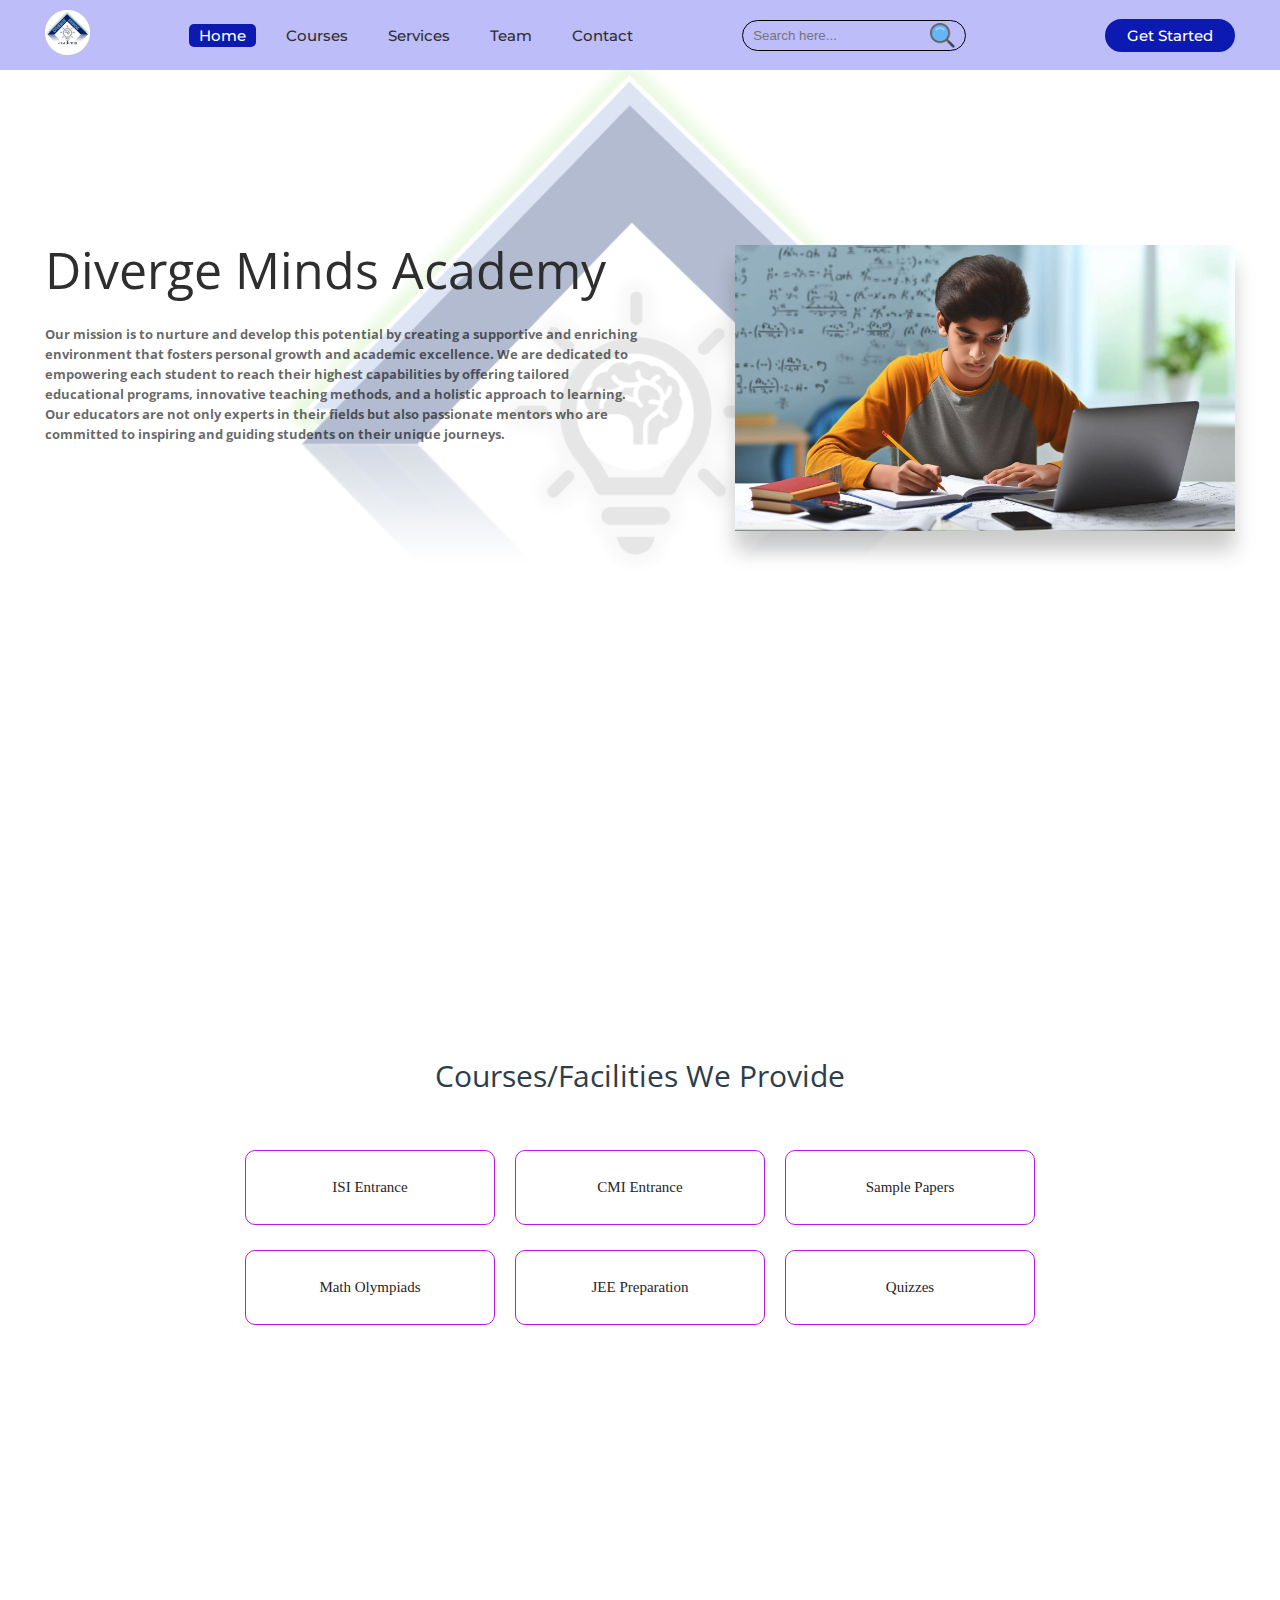
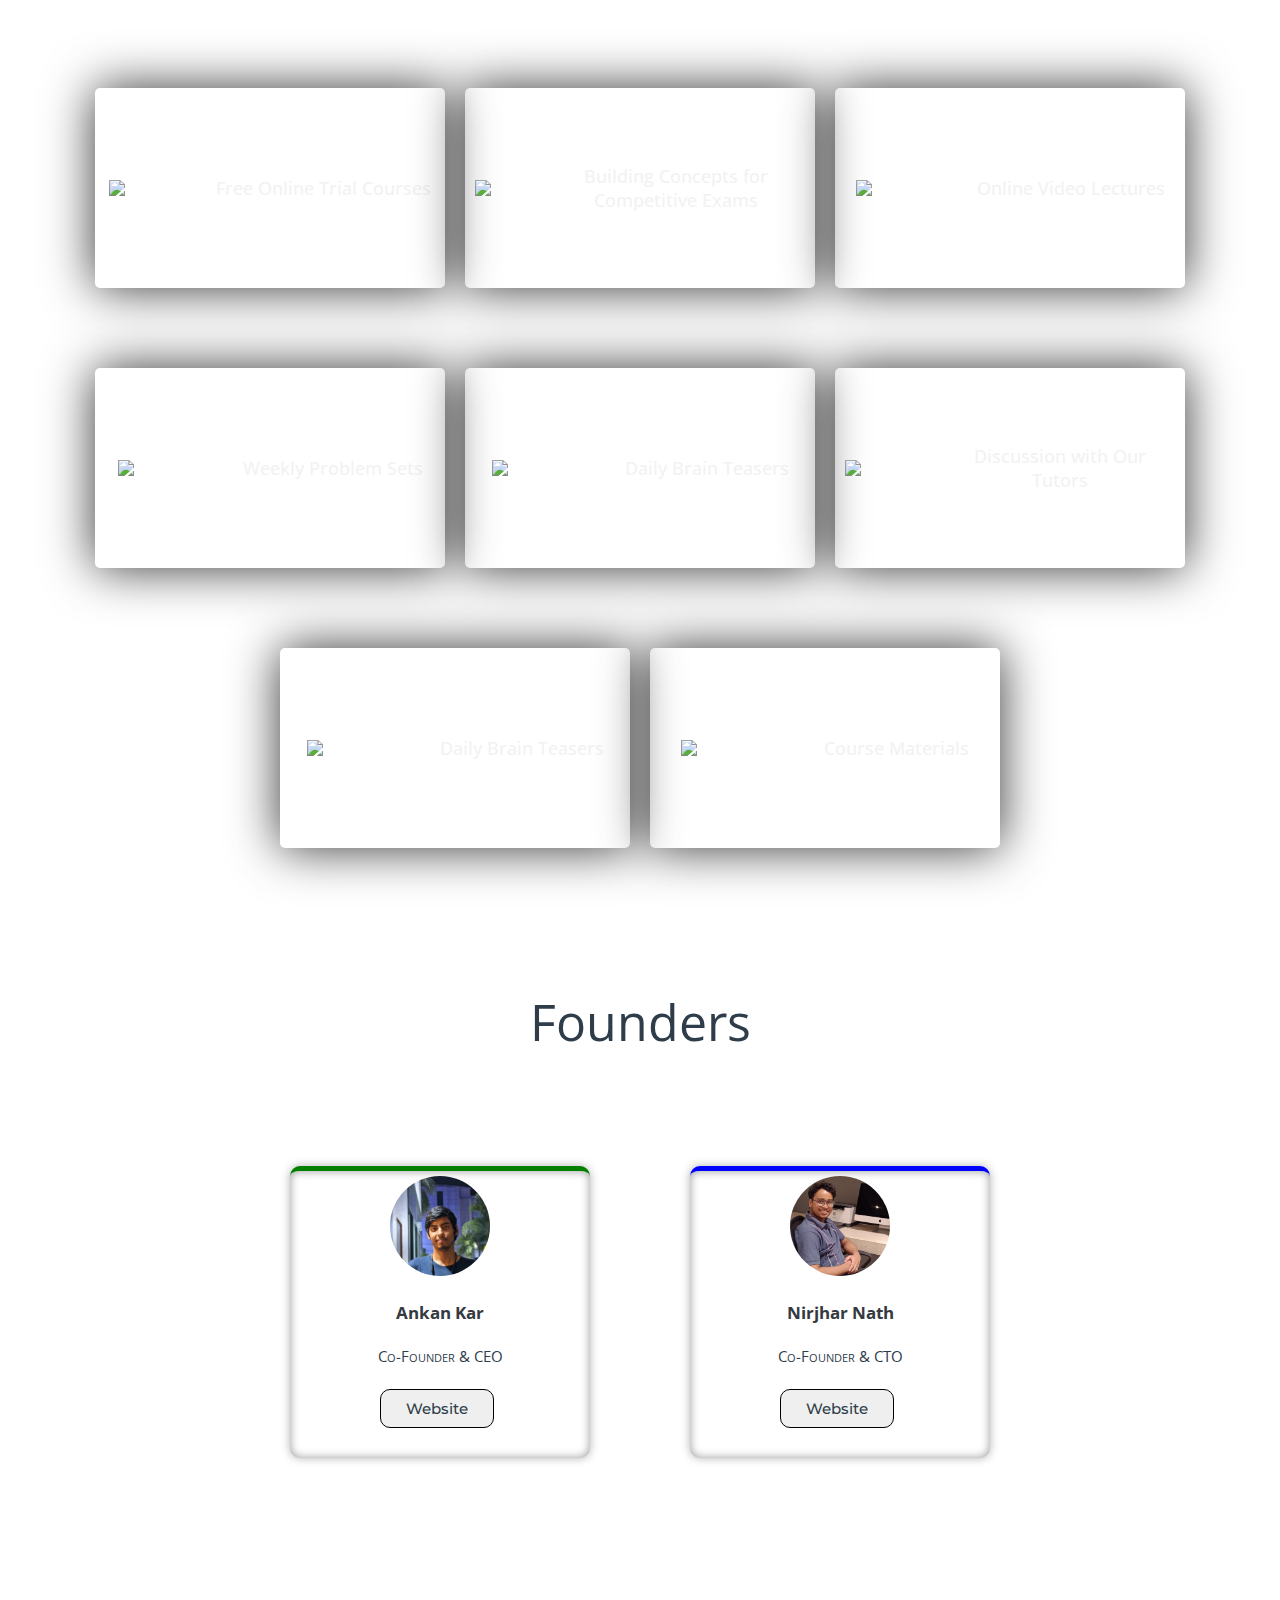
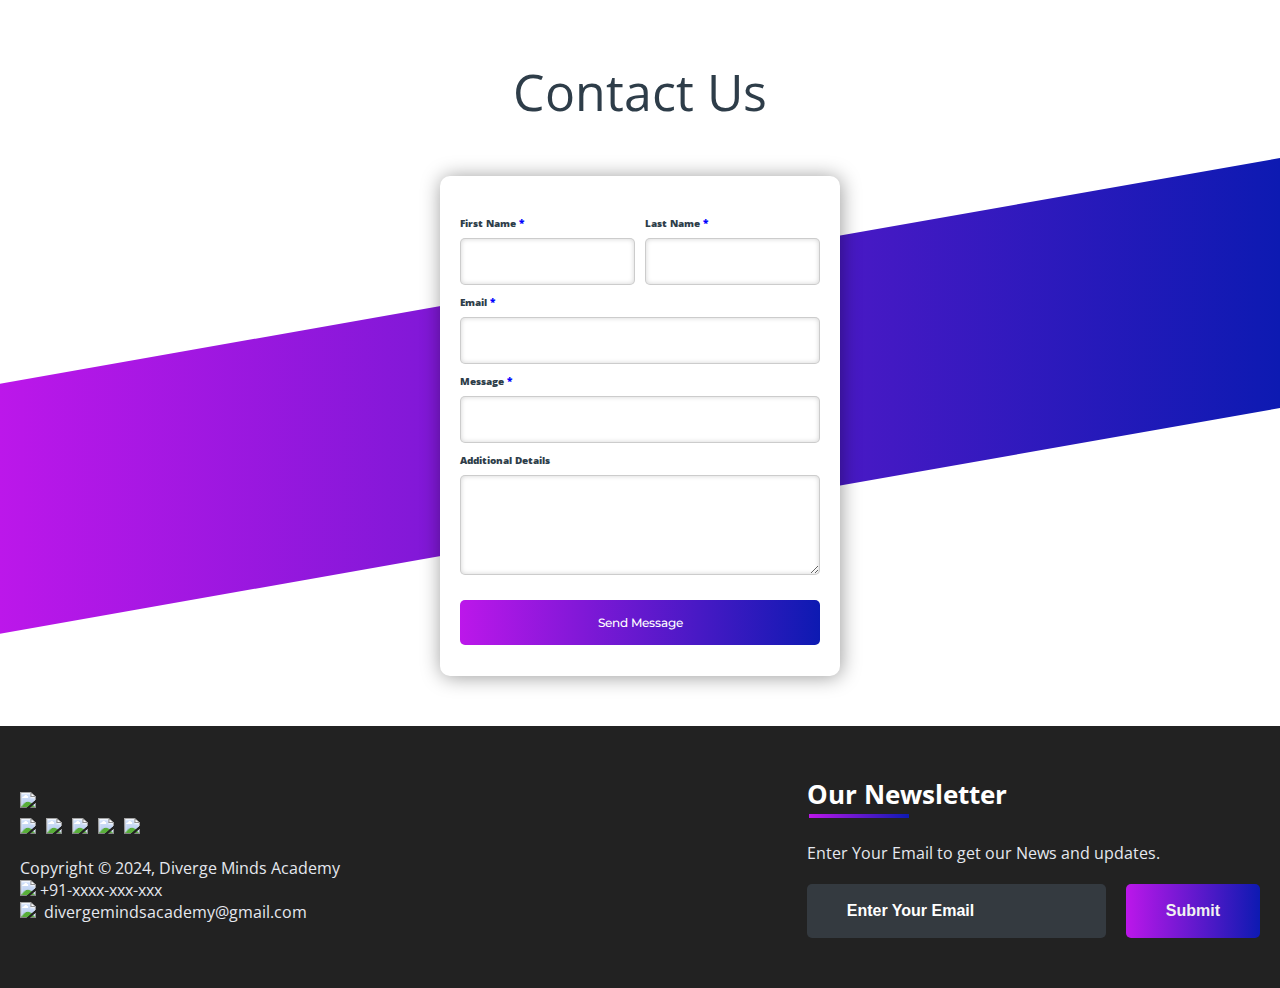
==== index.html @ 33f3519f "chenged the header a bit~" ====
<!DOCTYPE html>
<html>
<head>
	<link rel="shortcut icon" type="png" href="images/icon/main_justlogo.png">
	<meta charset="utf-8">
	<meta http-equiv="X-UA-Compatible" content="IE=edge">
	<title>DivergeMinds</title>
	<meta name="desciption" content="">
	<meta name="viewport" content="width=device-width, initial-scale=1">
	<link rel="stylesheet" type="text/css" href="style.css">
	<style>
        .logo-container {
            position: absolute;
            top: 20px; /* Default padding for larger screens */
            left: 50%;
            transform: translateX(-50%);
            width: 100%;
            z-index: -1;
            text-align: center;
            padding: 0 10px; /* Default padding on the sides */
        }

        .logo-container img {
            width: 60%;
            height: auto;
            opacity: 0.3;
            max-width: 100%; /* Optional: restricts the maximum width of the image */
            display: block;
            margin: 0 auto;
        }

        @media (max-width: 767px) {
            .logo-container {
				position: absolute;
				top: 15%;
				left: 50%;
				transform: translateX(-50%);
				width: 100%;
				z-index: -1;
				text-align: center;
				padding: 0 10px; /* Default padding on the sides */
			}

			.logo-container img {
				width: 100%;
				height: auto;
				opacity: 0.3;
				max-width: 100%; /* Optional: restricts the maximum width of the image */
				display: block;
				margin: 0 auto;
			}
        }

        /* Additional media queries for other screen sizes can be added here */
    </style>
	<script type="text/javascript" src="script.js"></script>
	<script src="https://code.jquery.com/jquery-3.2.1.js"></script>
	<script>
		$(window).on('scroll', function(){
  			if($(window).scrollTop()){
  			  $('nav').addClass('black');
 			 }else {
 		   $('nav').removeClass('black');
 		 }
		})
	</script>
</head>
<body>
<!-- Navigation Bar -->
	<header id="header">
		<nav>
			<div class="logo"><img src="images/icon/main_justlogo.png" style="width: 45px; height: auto;" alt="logo"></div>
			<ul>
				<li><a class="active" href="">Home</a></li>
				<li><a href="#courses_section">Courses</a></li>
				<li><a href="#services_section">Services</a></li>
				<li><a href="#team_section">Team</a></li>
				<li><a href="#contactus_section">Contact</a></li>
			</ul>
			<div class="srch"><input type="text" class="search" placeholder="Search here..."><img src="images/development/search-icon.png" alt="search" onclick=slide()></div>
			<a class="get-started" href="login.html">Get Started</a>
			<img src="images/icon/menu.png" class="menu" onclick="sideMenu(0)" alt="menu">
		</nav>
		<div class="logo-container">
			<img src="images/icon/logo_only.png" alt="Logo">
		</div>
		<div class="head-container">
			<div class="quote">
				<p>Diverge Minds Academy</p>
				<h5>Our mission is to nurture and develop this potential by creating a supportive and enriching environment that fosters personal growth and academic excellence. We are dedicated to empowering each student to reach their highest capabilities by offering tailored educational programs, innovative teaching methods, and a holistic approach to learning.
					<br>
					Our educators are not only experts in their fields but also passionate mentors who are committed to inspiring and guiding students on their unique journeys.
				</h5>
			</div>
			<div class="svg-image">
				<img src="images/development/boy1.png" alt="svg">
			</div>
		</div>
		<div class="side-menu" id="side-menu">
			<div class="close" onclick="sideMenu(1)"><img src="images/icon/close.png" alt=""></div>
			<div class="user">
				<img src="images/creator/nirjhar.jpeg" alt="Username">
				<p>nirjhark9419</p>
			</div>
			<ul>
				<li><a class="active" href="">Home</a></li>
				<li><a href="#courses_section">Courses</a></li>
				<li><a href="#team_section">Team</a></li>
				<li><a href="#services_section">Services</a></li>
				<li><a href="#contactus_section">Contact</a></li>
			</ul>
		</div>
	</header>


<!-- Courses -->
	<div class="title">
		<span>Courses/Facilities We Provide</span>
	</div>
	<br><br>
	<div class="course">
		<center><div class="course_box" id="courses_section">
		<div class="det"><a href="subjects/jee.html"> ISI Entrance</a></div>
		<div class="det"><a href="subjects/gate.html"> CMI Entrance</a></div>
		<div class="det"><a href="subjects/jee.html#sample_papers"> Sample Papers</a></div>
		</div></center>
		<div class="course_box">
		<div class="det"><a href="subjects/computer_courses.html#data"> Math Olympiads</a></div>
		<div class="det"><a href="subjects/computer_courses.html#algo"> JEE Preparation</a></div>
		<div class="det det-last"><a href="subjects/computer_courses.html#projects"> Quizzes</a></div>
		</div>
	</div>



<!-- SERVICES -->
	<div class="service-swipe">
		<div class="diffSection" id="services_section">
		<center><p style="font-size: 50px; padding: 100px; padding-bottom: 40px; color: #fff;">Services</p></center>
		</div>
		<a href="subjects/computer_courses.html"><div class="s-card"><img src="images/icon/computer-courses.png"><p>Free Online Trial Courses</p></div></a>
		<a href="subjects/jee.html"><div class="s-card"><img src="images/icon/brainbooster.png"><p>Building Concepts for Competitive Exams</p></div></a>
		<a href="#"><div class="s-card"><img src="images/icon/online-tutorials.png"><p>Online Video Lectures</p></div></a>
		<a href="subjects/jee.html#sample_papers"><div class="s-card"><img src="images/icon/papers.jpg"><p>Weekly Problem Sets</p></div></a>
		<a href="#"><div class="s-card"><img src="images/icon/p3.png"><p>Daily Brain Teasers</p></div></a>
		<a href="#contactus_section"><div class="s-card"><img src="images/icon/discussion.png"><p>Discussion with Our Tutors</p></div></a>
		<a href="subjects/quiz.html"><div class="s-card"><img src="images/icon/q1.png"><p>Daily Brain Teasers</p></div></a>
		<a href="#contactus_section"><div class="s-card"><img src="images/icon/help.png"><p>Course Materials</p></div></a>
	</div>

<!-- Founders -->
<div class="diffSection" id="team_section">
	<center><p style="font-size: 50px; padding-top: 100px; padding-bottom: 60px;">Founders</p></center>
	<div class="totalcard">
		<div class="card">
			<center><img src="images/people/ankan.jpg"></center>
			<center><div class="card-title">Ankan Kar</div>
			<div id="detail">
				<p>Co-Founder & CEO</p>
				<div class="duty"></div>
				<a href="https://ankankar-zargon.github.io/" target="_blank"><button class="btn-ankan">Website</button></a>
			</div>
			</center>
		</div>
		<div class="card">
			<center><img src="images/people/nirjhar.jpg"></center>
			<center><div class="card-title">Nirjhar Nath</div>
			<div id="detail">
				<p>Co-Founder & CTO</p>
				<div class="duty"></div>
				<a href="https://combinoob.github.io/" target="_blank"><button class="btn-nirjhar">Website</button></a>
			</div>
			</center>
		</div>
	</div>
</div>


<!-- CONTACT US -->
	<div class="diffSection" id="contactus_section">
		<center><p style="font-size: 50px; padding: 100px">Contact Us</p></center>
		<div class="csec"></div>
		<div class="back-contact">
			<div class="cc">
			<form action="mailto:divergemindsacademy@gmail.com" method="post" enctype="text/plain">
				<label>First Name <span class="imp">*</span></label><label style="margin-left: 185px">Last Name <span class="imp">*</span></label><br>
				<center>
				<input type="text" name="" style="margin-right: 10px; width: 175px" required="required"><input type="text" name="lname" style="width: 175px" required="required"><br>
				</center>
				<label>Email <span class="imp">*</span></label><br>
				<input type="email" name="mail" style="width: 100%" required="required"><br>
				<label>Message <span class="imp">*</span></label><br>
				<input type="text" name="message" style="width: 100%" required="required"><br>
				<label>Additional Details</label><br>
				<textarea name="addtional"></textarea><br>
				<button type="submit" id="csubmit">Send Message</button>
			</form>
			</div>
		</div>
	</div>

<!-- FOOTER -->
	<footer>
		<div class="footer-container">
			<div class="left-col">
				<img src="images/icon/logo - Copy.png" style="width: 200px;">
				<div class="logo"></div>
				<div class="social-media">
					<a href="#"><img src="images/icon\fb.png"></a>
					<a href="#"><img src="images/icon\insta.png"></a>
					<a href="#"><img src="images/icon\tt.png"></a>
					<a href="#"><img src="images/icon\ytube.png"></a>
					<a href="#"><img src="images/icon\linkedin.png"></a>
				</div><br><br>
				<p class="rights-text">Copyright © 2024, Diverge Minds Academy</p>
				<!-- <br><p><img src="images/icon/location.png"> Chennai Mathematical Institute<br>SIPCOT IT Park, Siruseri - 603103</p><br> -->
				<p><img src="images/icon/phone.png"> +91-xxxx-xxx-xxx<br><img src="images/icon/mail.png">&nbsp; divergemindsacademy@gmail.com</p>
			</div>
			<div class="right-col">
				<h1 style="color: #fff">Our Newsletter</h1>
				<div class="border"></div><br>
				<p>Enter Your Email to get our News and updates.</p>
				<form class="newsletter-form">
					<input class="txtb" type="email" placeholder="Enter Your Email">
					<input class="btn" type="submit" value="Submit">
				</form>
			</div>
		</div>
	</footer>

</body>
</html>
---- style.css ----
@import url('https://fonts.googleapis.com/css?family=Montserrat:500&display=swap');
@import url('https://fonts.googleapis.com/css?family=Dancing+Script&display=swap');
@import url('https://fonts.googleapis.com/css?family=Open+Sans&display=swap');

* {
	box-sizing: border-box;
	margin: 0;
	padding: 0;
}

html {
	scroll-behavior: smooth;
}
body {
	background: #FFF;
	font-family: 'Open Sans', sans-serif;
}

header {
	height: 90vh;
	/* background: #000; */
}

.black {
	box-shadow: 0 2px 10px rgba(0, 0, 0, 0.5);
}
nav {
	padding-top: 10px;
	padding-bottom: 10px;
	top: 0;
	position: fixed;
	display: flex;
	width: 100%;
	z-index: 1000;
	background: #bdbdfa;
	justify-content: space-around;
	transition: 1.5s;
	align-items: center;
}

nav ul {
	display: flex;
	align-items: center;
}

nav ul li {
	list-style: none;
	margin: 5px 10px;
}

nav ul li a {
	padding: 2px 10px;
	color: #2e2e2e;
	cursor: pointer;
	transition: .5s;
	text-decoration: none;
}
nav ul li a:hover {
	color: #fff;
	border-radius: 5px;
	background: #0d1ab2;
}
.active {
	color: #fff;
	border-radius: 5px;
	background: #0d1ab2;
}
.srch {
	padding: 2px 10px;
	display: flex;
	/* align-items: center; */
	justify-content: center;
	/* background: #0066ff; */
	border: 1px solid;
	border-radius: 20px;
}
.srch img {
	width: 25px;
	cursor: pointer;
}
.srch .search {
	/* padding: 2px 10px; */
	outline: none;
	border: none;
	background: transparent;
}

.get-started {
	margin-left: 50px;
	padding: 5px 20px;
	border: 2px solid #0d1ab2;
	border-radius: 20px;
	text-decoration: none;
	
	transition: .5s;
	background-color: #0d1ab2;
	color: #fff;
}
.get-started:hover {
	color: #2e2e2e;
	background: #fff;
}
.logo img{
	width: 120px;
	cursor: pointer;
	transition: all 1s;
}

a, button {
	float: left;
	font-family: "Montserrat", sans-serif;
	font-weight: 500;
	font-size: 15px;
	color: #2E3D49;
	display: block;
	text-decoration: none;
	text-align: center;
}
.head-container {
	margin-top: 245px;
	display: flex;
	flex-wrap: wrap;
	align-items: center;
	justify-content: space-around;
}
.quote {
	width: 600px;
	transform: translateY(-50px);
}
.quote h5 {
	margin-top: 20px;
	color: #0009;
	line-height: 20px;
}
.quote p {
	font-size: 50px;
	color: #2e2e2e;
}
.svg-image img{
	width: 500px;
	filter: drop-shadow(0 20px 10px rgba(0,0,0,0.2));
}

/* SIDE MENU */
.menu {
	cursor: pointer;
	width: 25px;
	display: none;
}
.side-menu {
	width: 100%;
	height: 100%;
	background: rgba(182, 33, 90, 0.993);
	position: absolute;
	top: 0;
	transition: .8s;
	z-index: 2000;
	transform: translateX(-100%);
}
.side-menu ul {
	margin-top: 35%;
	display: flex;
	flex-direction: column;
	justify-content: center;
	/* background: #FA4B37; */
}
.side-menu ul li {
	list-style: none;
	/* background: #009900; */
	display: flex;
	justify-content: center;
	align-items: center;
	/* border-bottom: 1px solid #fff; */
	/* padding: 10px 0px; */
}
.side-menu ul li:hover a{
	background: #fff;
	color: #DF2771;
}
.side-menu ul li a{
	color: #FFF;
	width: 100%;
	font-size: 1em;
	/* background: #2E3D49; */
	text-decoration: none;
	padding: 15px 0px;
}
.close img{
	float: right;
	width: 35px;
	cursor: pointer;
	margin: 10px;
}
.user {
	display: flex;
	justify-content: center;
	align-items: center;
	margin-top: 10%;
}
.user img {
	width: 60px;
	border-radius: 50%;
	border: 2px solid #fff;
	filter: drop-shadow(0 10px 20px #0004);
	margin-right: 30px;
	cursor: pointer;
}
.user p {
	color: #fff;
	cursor: pointer;
}
.user img, .user p {
	opacity: 1;
}
/*Common things in all sections*/
#team_section, #services_section, #contactus_section {
	font-family: 'Open Sans', sans-serif;
	color: #2E3D49;
	position: relative;
}
.diffSection {
	width: 100%;
	/*position: relative;*/
	justify-content: center;
	align-items: center;
}
.diffSection .content {
	margin: 10px;
	text-align: center;
	padding: 10px 100px;
	font-size: 1.1em;
}

/*PORTFOLIO*/
.extra {
	width: 100%;
}
.extra p {
	padding: 30px;
	padding-bottom: 150px;
	font-size: 50px;
	text-align: center;
	color: #fff;
	background-image: linear-gradient(rgba(0,0,0,0),rgba(0,0,0,0.7)),url("images/extra/b1.jpg");
	background-size: cover;
	background-attachment: fixed;
	font-family: cursive;
	z-index: -9;
}
.smbox {
	display: flex;
	flex-wrap: wrap;
	transform: translateY(-100px);
	justify-content: center;
}
.smbox span {
	margin: 1%;
	background: #fff;
	box-shadow: inset 0px 0px 25px rgba(0,0,0,0.2),
						0 0 40px rgba(0,0,0,0.3);
	border-radius: 10px;
	padding: 30px 50px;
	cursor: pointer;
}
.smbox span:hover {
	transform: scale(1.3);
	transition: .5s ease;
}
.smbox .data {
	font-size: 80px;
	color: #FA6146;	
}
.smbox .det {
	font-size: 20px;
	color: #272529;
	font-family: cursive;
}

/*Title*/
.title {
	 margin-top: 0px; 
	font-family: 'Open Sans', sans-serif;
	font-size: 30px;
	text-align: center;
	color: #2E3D49;
}

/*ABOUT*/
.about-content {
	width: 100%;
	position: relative;
	justify-content: center;
	flex-wrap: wrap;
	display: flex;
	align-items: center;
}
.about-content .side-text {
	width: 550px;
	padding: 50px 40px;
	background: #fff;
	box-shadow: 2px 0 100px rgba(0,0,0,0.3);
	border-radius: 5px;
	text-align: justify;
	line-height: 22px;
	opacity: 0;
	transform: translateX(-100px);
	transition: 1s ease-in-out;
}
.about-content .side-text-appear {
	opacity: 1;
	transform: translateX(0px);
}
.about-content .side-text h2 {
	padding: 10px;
}
.about-content .side-text p {
	padding: 10px;
}
.about-content .side-image img {
	width: 90%;
	border-radius: 5px;
}
.sideImage {
	transform: translateX(100px);
	opacity: 0;
	transition: .8s ease-in-out;
}
.sideImage-appear {
	opacity: 1;
	transform: translateX(0px);
}

/*POPULAR SUBJECTS*/
.course_box {
	position: relative;
	width: 100%;
	display: inline-flex;
	flex-wrap: wrap;
	justify-content: center;
}
.course_box .det {
	width: 250px;
	height: 80px;
	margin: 10px;
	background: #fff;
	cursor: pointer;
}
.course_box .det a{
	justify-content: space-around;
	width: 250px;
	padding: 28px;
	border-radius: 10px;
	border: 1px solid #bc17ea;
	font-size: 15px;
	color: #272529;
	font-family: cursive;
	text-decoration: none;
}
.course_box .det a:hover {
	background: linear-gradient(to right, #bc17ea, #0d1ab2);
	color: white;
}
.course_box .det a:hover img{
	filter: brightness(100);
}

/*TEAM SECTION*/
.totalcard {
	width: 100%;
	display: flex;
	flex-wrap: wrap;
	align-items: center;
	justify-content: center;
	margin-bottom: 50px;
}
.totalcard .card {
	margin: 50px;
	width: 300px;
	border-radius: 10px;
	background: #fff;
}
.totalcard .card{
	box-shadow: inset 0 0 10px rgba(0,0,0,0.4),
					0 0 10px rgba(0,0,0,0.3);
}
.card:nth-child(1){
	border-top: 5px solid green;
}
.card:nth-child(2){
	border-top: 5px solid blue;
}
.card:nth-child(1):hover {
	box-shadow: inset 0px 0px 10px rgba(0,255,0,0.5),
				1px 1px 30px rgba(0,255,0,0.5);
}
.card:nth-child(2):hover {
	box-shadow: inset 0px 0px 10px rgba(0,0,255,0.5),
				1px 1px 30px rgba(0,0,255,0.5);
}
.totalcard .card img {
	width: 100px;
	height: 100px;
	margin-top: 5px;
	cursor: pointer;
	border-radius: 50px;
	transition-duration: .8s;
}
.totalcard .card img:hover {
	transform: scale(3.5);
	border-radius: 0;
	box-shadow: 0 0 20px rgba(0,0,0,0.5);
}
#detail p{
	font-size: 15px;
	line-height: 25px;
	font-variant: small-caps;
	text-align: center;
	margin: 25px;
	margin-bottom: 0px;
	margin-top: 0px;
}
#detail button {
	outline: none;
	border-radius: 10px;
	border-style: none;
	border: 1px solid black;
	padding: 9px 25px;
	cursor: pointer;
	transition-duration: .4s;
}
#detail a {
	bottom: 80px;
	text-decoration: none;
	margin-bottom: 30px;
	margin-top: 20px;
	margin-left: 90px;
	align-self: center;
}
.btn-ankan:hover {
	background: rgba(0,255,0,0.7);
	color: #fff;
}
.btn-nirjhar:hover {
	background: rgba(0,0,255,0.5);
	color: #fff;
}
.card-title {
	font-size: 17px;
	color: #343A40;
	padding: 20px;
	font-weight: 700;
}

.course-swipe {
	display: flex;
	flex-wrap: wrap;
	justify-content: center;
	align-items: center;
	background-image: linear-gradient(rgba(46, 2, 58, 0.821), rgba(3, 8, 80, 0.519)),url("images/background/background.jpg");
	background-size: cover;
	background-attachment: fixed;
	margin-top: 100px;
}

/*Service Section*/
.service-swipe {
	display: flex;
	flex-wrap: wrap;
	justify-content: center;
	align-items: center;
	background-image: linear-gradient(rgba(46, 2, 58, 0.821), rgba(3, 8, 80, 0.519)),url("images/background/background.jpg");
	background-size: cover;
	background-attachment: fixed;
	margin-top: 100px;
}
.service-swipe .s-card img {
	width: 100px;
}
.service-swipe a {
	padding: 0;
	margin: 40px 10px;
}
.service-swipe .s-card {
	display: flex;
	justify-content: space-around;
	padding: 10px;
	align-items: center;
	text-align: center;
	width: 350px;
	height: 200px;
	box-shadow: inset 0 0 20px rgba(255,255,255,0.05),
					0 0 50px rgba(0,0,0,0.8);
	border-radius: 5px;
	cursor: pointer;
	transition-duration: .5s;
}
.service-swipe .s-card p {
	color: #f2f2f2;
	font-size: 1.2em;
	font-family: 'Open Sans',sans-serif;
}
.service-swipe .s-card:hover {
	box-shadow: 0 0 50px rgba(255,255,255,0.8);
	transform: translateY(-10px);
}

/*Contact Us Section*/
.csec {
	background: linear-gradient(to right, #bc17ea, #0d1ab2);
	background-attachment: fixed; 
	position: absolute;
	width: 100%;
	height: 250px;
	top: 200px;
	content: '';
	transform-origin: top right;
	transform: skewY(-10deg);
	z-index: -1;
}
.back-contact {
	margin-top: 0px;
	transform: translateY(-50px);
	display: flex;
	align-items: center;
	justify-content: space-around;
}
.cc {
	height: 400px;
	width: 400px;
	height: 500px;
	border-radius: 10px;
	justify-content: center;
	box-shadow: 1px 1px 20px rgba(0,0,0,0.4);
	background: #fff;
}
.cc form {
	margin: 5%;
	margin-top: 40px;
	width: 90%;
	height: 90%;
}
.cc form label {
	position: absolute;
	color: #2E3D49;
	font-size: 10px;
	font-weight: 800;
}
.cc form input {
	padding: 15px;
	margin-bottom: 10px;
	border-radius: 5px;
	box-shadow: inset 0 0 5px lightgray;
	border: 1px solid rgba(0,0,0,0.2);
	outline: none;
	color: #2E3D49;
	font-weight: 600;
}
.imp {
	color: blue;
}
form textarea {
	width: 100%;
	height: 100px;
	box-shadow: inset 0 0 5px lightgray;
	border: 1px solid rgba(0,0,0,0.2);
	border-radius: 5px;
	outline: none;
	color: #2E3D49;
	font-weight: 600;
	padding: 15px;
}
#csubmit {
	margin-top: 20px; 
	background: linear-gradient(to right, #bc17ea, #0d1ab2);
	border-radius: 5px;
	border-style: none;
	outline: none;
	width: 100%;
	padding: 15px 25px;
	color: #fff;
	font-size: 12px;
	cursor: pointer;
}

/*SCROLLING TEXT*/
.marqu {
	text-align: center;
	justify-content: center;
	color: #fff;
	font-size: 20px;
	padding: 10px;
}

/*FOOTER*/
footer {
	color: #E5E8EF;
	background: #000D;
	padding: 50px 0; 
}
footer .footer-container {
	max-width: 1300px;
	margin: auto;
	padding: 0 20px;
	display: flex;
	justify-content: space-between;
	align-items: center;
	flex-wrap: wrap-reverse;
}
footer .social-media img{
	width: 22px;
}
footer .logo {
	width: 180px;
	color: #fff;
}
footer .social-media a{
	margin-right: 10px;
	font-size: 22px;
	text-decoration: none;
}
footer .right-col h1{
	font-size: 26px;
}
footer .border{
	width: 100px;
	height: 4px;
	background: linear-gradient(to right,#bc17ea, #0d1ab2);
	margin: 2px;
}
footer .newsletter-form {
	display: flex;
	justify-content: center;
	align-items: center;
	flex-wrap: wrap;
}
footer input::placeholder {
  color: white !important;
}
footer .txtb {
	flex: 1;
	padding: 18px 40px;
	font-size: 16px;
	background: #343A40;
	border: none;
	font-weight: 700;
	outline: none;
	border-radius: 5px;
	min-width: 260px;
	margin-top: 20px;
	color: white;
}
footer .btn {
	margin-top: 20px;
	padding: 18px 40px;
	font-size: 16px;
	color: #f1f1f1;
	background: linear-gradient(to right, #bc17ea, #0d1ab2);
	border: none;
	font-weight: 700;
	outline: none;
	border-radius: 5px;
	margin-left: 20px;
	cursor: pointer;
	transition: opacity .3s linear;	
}
footer .btn:hover {
	opacity: .7;
}

/*properties for making the website responsive*/
@media screen and (max-width: 960px) {
	.footer-container {
		max-width: 600px;
	}
	.right-col {
		width: 100%;
		margin-bottom: 60px;
	}
	.left-col {
		width: 100%;
		text-align: center;
	}
	.social-media {
		display: flex;
		justify-content: center;
	}
	.logo {
		transition: 1s;
		margin-left: 30%;
	}
	nav ul, .srch, .get-started{
		display: none;
	}
	.menu {
		display: block;
	}
	nav {
		padding-bottom: 20px;
		border-bottom: 1px solid #0005;
		/* position: fixed; */
		/* top: 0; */
	}
	.quote p, .quote h5, .play {
		justify-content: center;
		text-align: center;
	}
	.quote p {
		font-size: 30px;
	}
	.service-container .right-side img {
		width: 90%;
	}
	.title {
		margin-top: 0px;
	}
	
}
@media screen and (max-width: 700px) {
	footer .btn{
		margin: 0;
		width: 100%;
		margin-top: 20px;
	}
	.svg-image img {
		width: 90%;
		margin: 20px;
		/* align-self: center; */
	}
}

@media screen and (max-width: 1000px) {	
	.feedbox form input, .feedbox form .fname{
		width: 100%;
	}
}

@media (max-width: 767px) {
	.head-container {
		margin-top: 180px;
	}
}
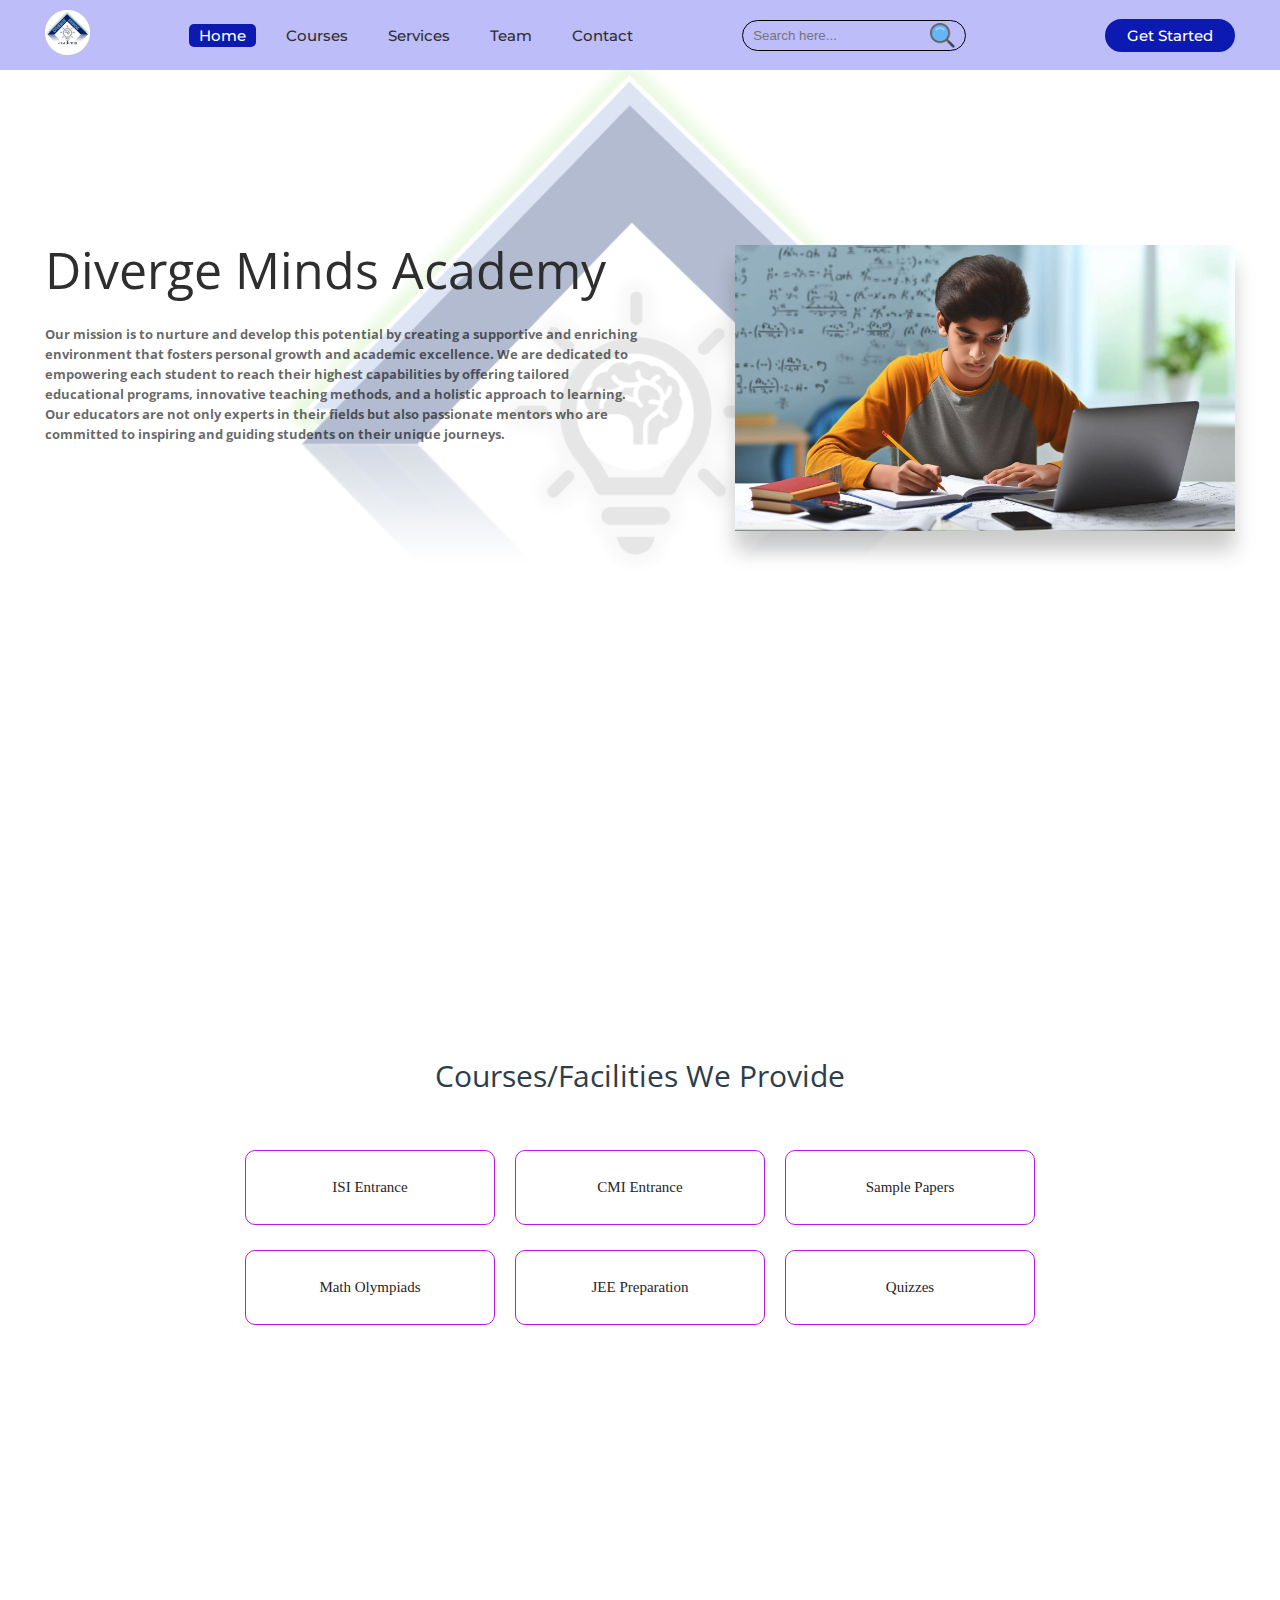
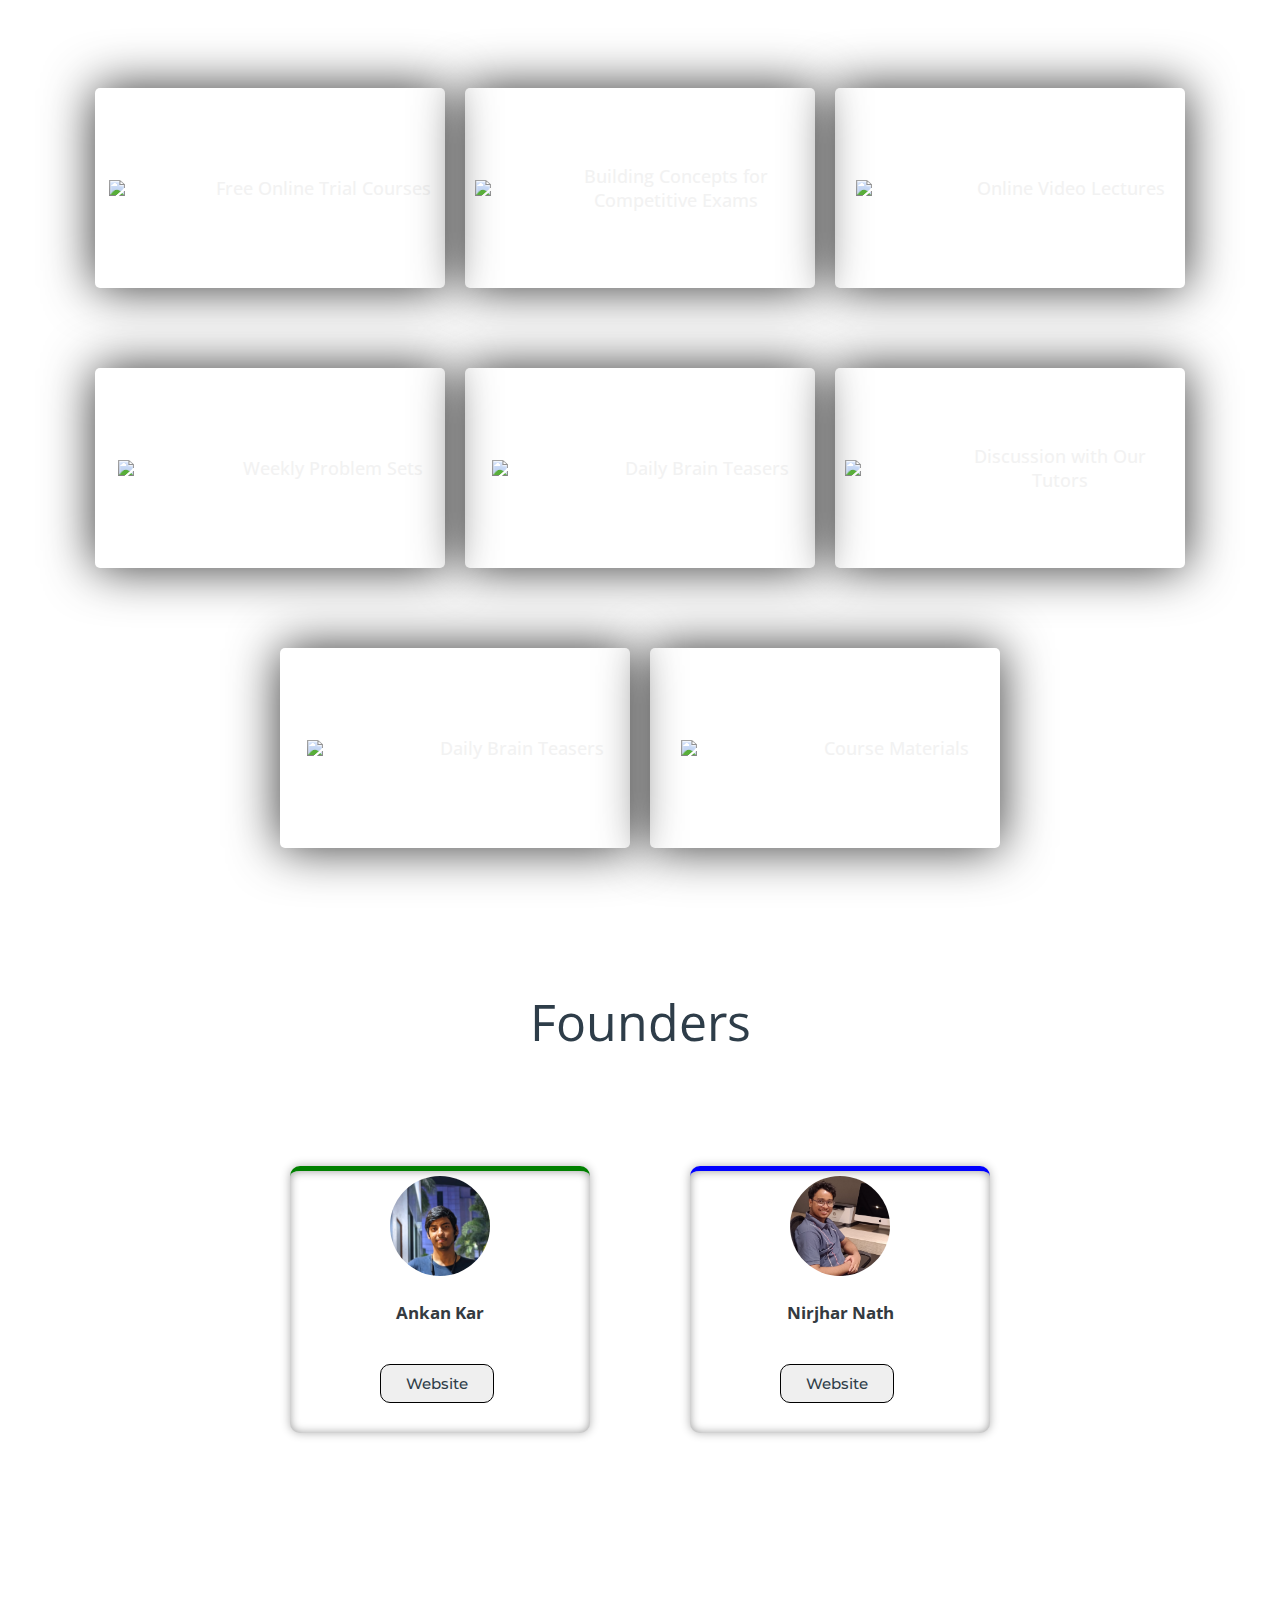
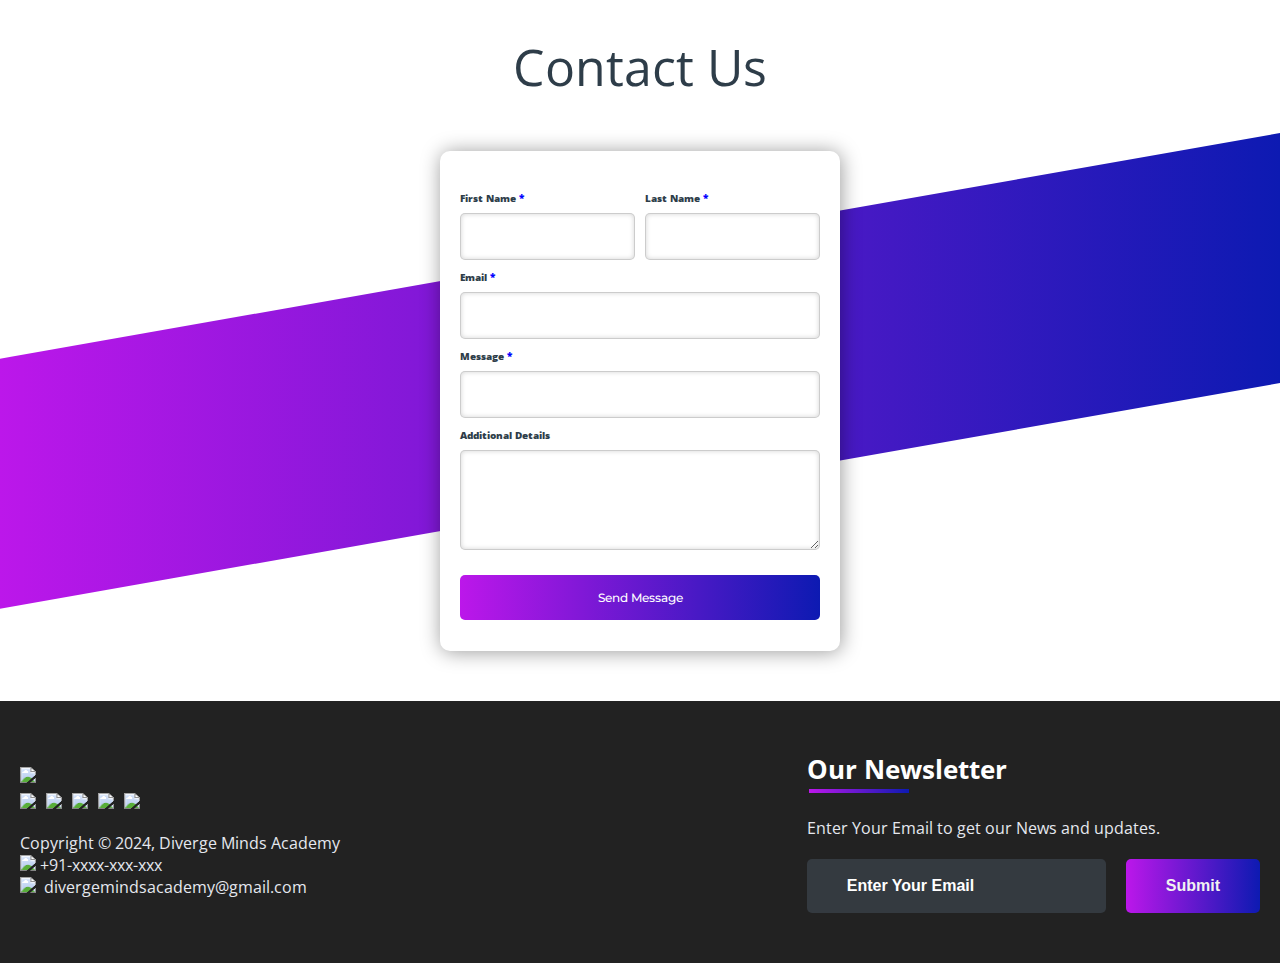
==== commit e0987726: "changed the info" ====
--- a/index.html
+++ b/index.html
@@ -79,7 +79,7 @@
 			</ul>
 			<div class="srch"><input type="text" class="search" placeholder="Search here..."><img src="images/development/search-icon.png" alt="search" onclick=slide()></div>
 			<a class="get-started" href="login.html">Get Started</a>
-			<img src="images/icon/menu.png" class="menu" onclick="sideMenu(0)" alt="menu">
+			<img src="images/icon/menu-button.png" class="menu" onclick="sideMenu(0)" alt="menu">
 		</nav>
 		<div class="logo-container">
 			<img src="images/icon/logo_only.png" alt="Logo">
@@ -97,10 +97,10 @@
 			</div>
 		</div>
 		<div class="side-menu" id="side-menu">
-			<div class="close" onclick="sideMenu(1)"><img src="images/icon/close.png" alt=""></div>
+			<div class="close" onclick="sideMenu(1)"><img src="images/icon/close-button.png" alt=""></div>
 			<div class="user">
-				<img src="images/creator/nirjhar.jpeg" alt="Username">
-				<p>nirjhark9419</p>
+				<img src="images/icon/main_justlogo.png" alt="DivergeMinds">
+				<p>Diverge Minds Academy</p>
 			</div>
 			<ul>
 				<li><a class="active" href="">Home</a></li>
@@ -156,7 +156,7 @@
 			<center><img src="images/people/ankan.jpg"></center>
 			<center><div class="card-title">Ankan Kar</div>
 			<div id="detail">
-				<p>Co-Founder & CEO</p>
+				<!-- <p></p> -->
 				<div class="duty"></div>
 				<a href="https://ankankar-zargon.github.io/" target="_blank"><button class="btn-ankan">Website</button></a>
 			</div>
@@ -166,7 +166,7 @@
 			<center><img src="images/people/nirjhar.jpg"></center>
 			<center><div class="card-title">Nirjhar Nath</div>
 			<div id="detail">
-				<p>Co-Founder & CTO</p>
+				<!-- <p></p> -->
 				<div class="duty"></div>
 				<a href="https://combinoob.github.io/" target="_blank"><button class="btn-nirjhar">Website</button></a>
 			</div>
--- a/style.css
+++ b/style.css
@@ -144,7 +144,7 @@
 /* SIDE MENU */
 .menu {
 	cursor: pointer;
-	width: 25px;
+	width: 30px;
 	display: none;
 }
 .side-menu {
@@ -738,4 +738,4 @@
 	.head-container {
 		margin-top: 180px;
 	}
-}+}
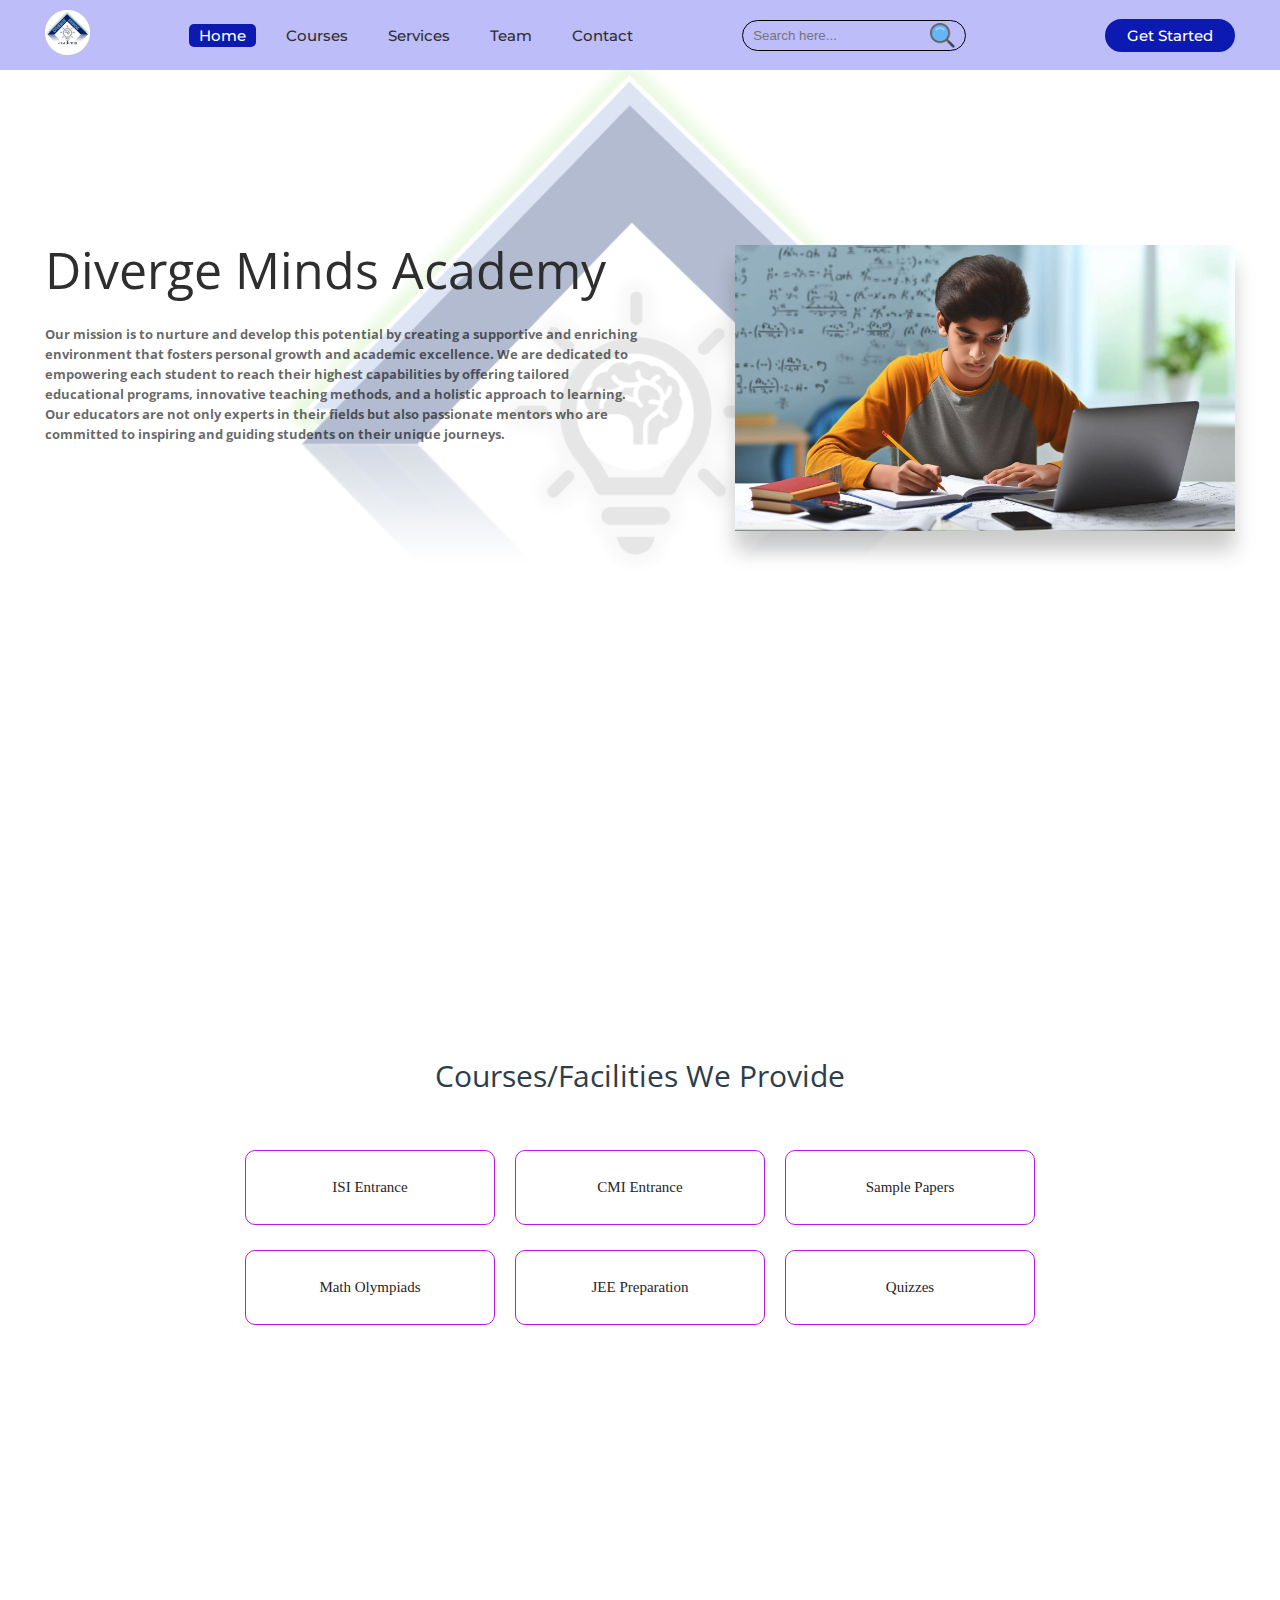
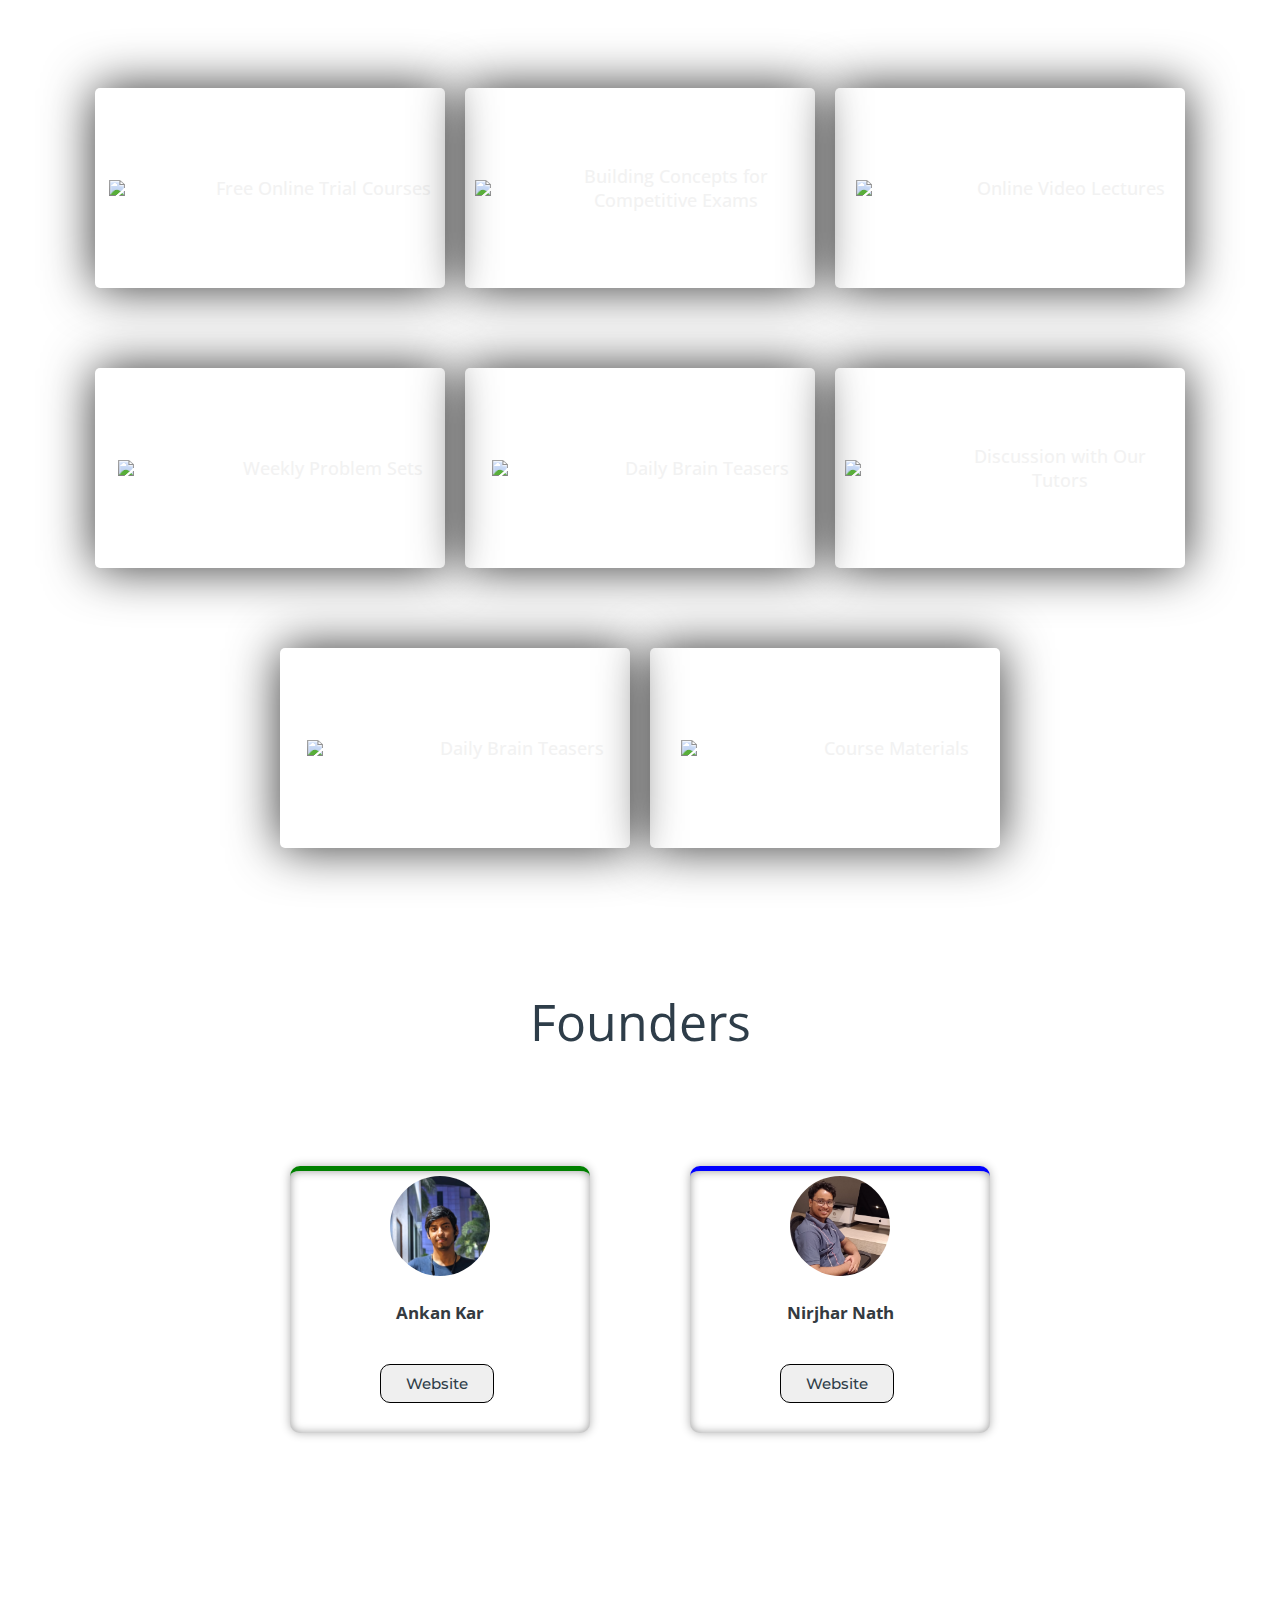
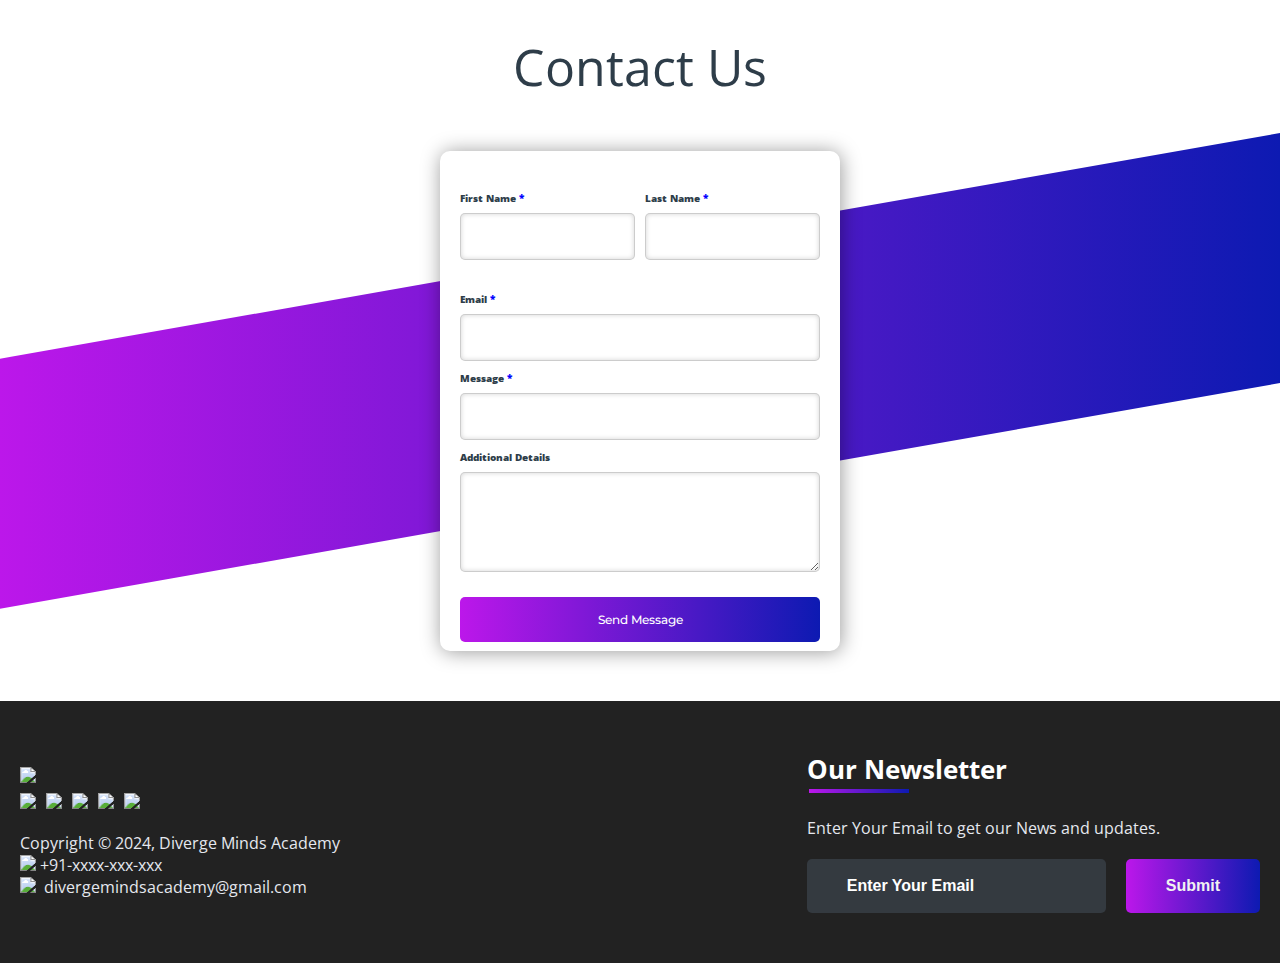
==== commit d65e557a: "updated index.html" ====
--- a/index.html
+++ b/index.html
@@ -182,18 +182,25 @@
 		<div class="csec"></div>
 		<div class="back-contact">
 			<div class="cc">
-			<form action="mailto:divergemindsacademy@gmail.com" method="post" enctype="text/plain">
-				<label>First Name <span class="imp">*</span></label><label style="margin-left: 185px">Last Name <span class="imp">*</span></label><br>
-				<center>
-				<input type="text" name="" style="margin-right: 10px; width: 175px" required="required"><input type="text" name="lname" style="width: 175px" required="required"><br>
-				</center>
-				<label>Email <span class="imp">*</span></label><br>
-				<input type="email" name="mail" style="width: 100%" required="required"><br>
-				<label>Message <span class="imp">*</span></label><br>
-				<input type="text" name="message" style="width: 100%" required="required"><br>
-				<label>Additional Details</label><br>
-				<textarea name="addtional"></textarea><br>
-				<button type="submit" id="csubmit">Send Message</button>
+			<form id="contact-form">
+  				<div style="display: flex; justify-content: center; gap: 10px;">
+    				<div>
+      				<label>First Name <span class="imp">*</span></label><br>
+      				<input type="text" name="fname" style="width: 175px" required>
+    				</div>
+    				<div>
+      				<label>Last Name <span class="imp">*</span></label><br>
+      				<input type="text" name="lname" style="width: 175px" required>
+    				</div>
+  				</div>
+  				<br>
+  				<label>Email <span class="imp">*</span></label><br>
+  				<input type="email" name="mail" style="width: 100%" required><br>
+  				<label>Message <span class="imp">*</span></label><br>
+  				<input type="text" name="message" style="width: 100%" required><br>
+  				<label>Additional Details</label><br>
+  				<textarea name="additional" style="width: 100%"></textarea><br>
+  				<button type="submit" id="csubmit">Send Message</button>
 			</form>
 			</div>
 		</div>
@@ -228,5 +235,55 @@
 		</div>
 	</footer>
 
+<script>
+  document.querySelector('.newsletter-form').addEventListener('submit', function(e) {
+    e.preventDefault();
+
+    const email = document.querySelector('.txtb').value;
+    
+    fetch('https://script.google.com/macros/s/AKfycbyeFHZmF9ziFzSkIuLvkIeL-SHc8MXsXezGRgH1OKVJbI7EMfkP5mtZhHPOeHbPnWbqQQ/exec', {
+      method: 'POST',
+      body: new URLSearchParams(`email=${email}`),
+      headers: {
+        'Content-Type': 'application/x-www-form-urlencoded'
+      }
+    })
+    .then(res => res.text())
+    .then(data => {
+      alert("Thank you! Your email has been submitted.");
+      document.querySelector('.txtb').value = ""; // clear input
+    })
+    .catch(err => {
+      console.error("Error:", err);
+      alert("Oops! Something went wrong.");
+    });
+  });
+</script>
+
+<script>
+  document.getElementById("contact-form").addEventListener("submit", function(e) {
+    e.preventDefault();
+
+    const formData = new FormData(this);
+
+    fetch("https://script.google.com/macros/s/AKfycbyTk8Px4w_4TZddMPzdoEITvdIVr-wE22gDFzoH84YhLav2u0Lxn2D3oD3OkiNaytcW7g/exec", {
+      method: "POST",
+      body: new URLSearchParams(formData),
+      headers: {
+        "Content-Type": "application/x-www-form-urlencoded"
+      }
+    })
+    .then(res => res.text())
+    .then(data => {
+      alert("Thank you! Your message has been sent.");
+      document.getElementById("contact-form").reset();
+    })
+    .catch(err => {
+      console.error("Error:", err);
+      alert("Oops! Something went wrong.");
+    });
+  });
+</script>
+
 </body>
 </html>
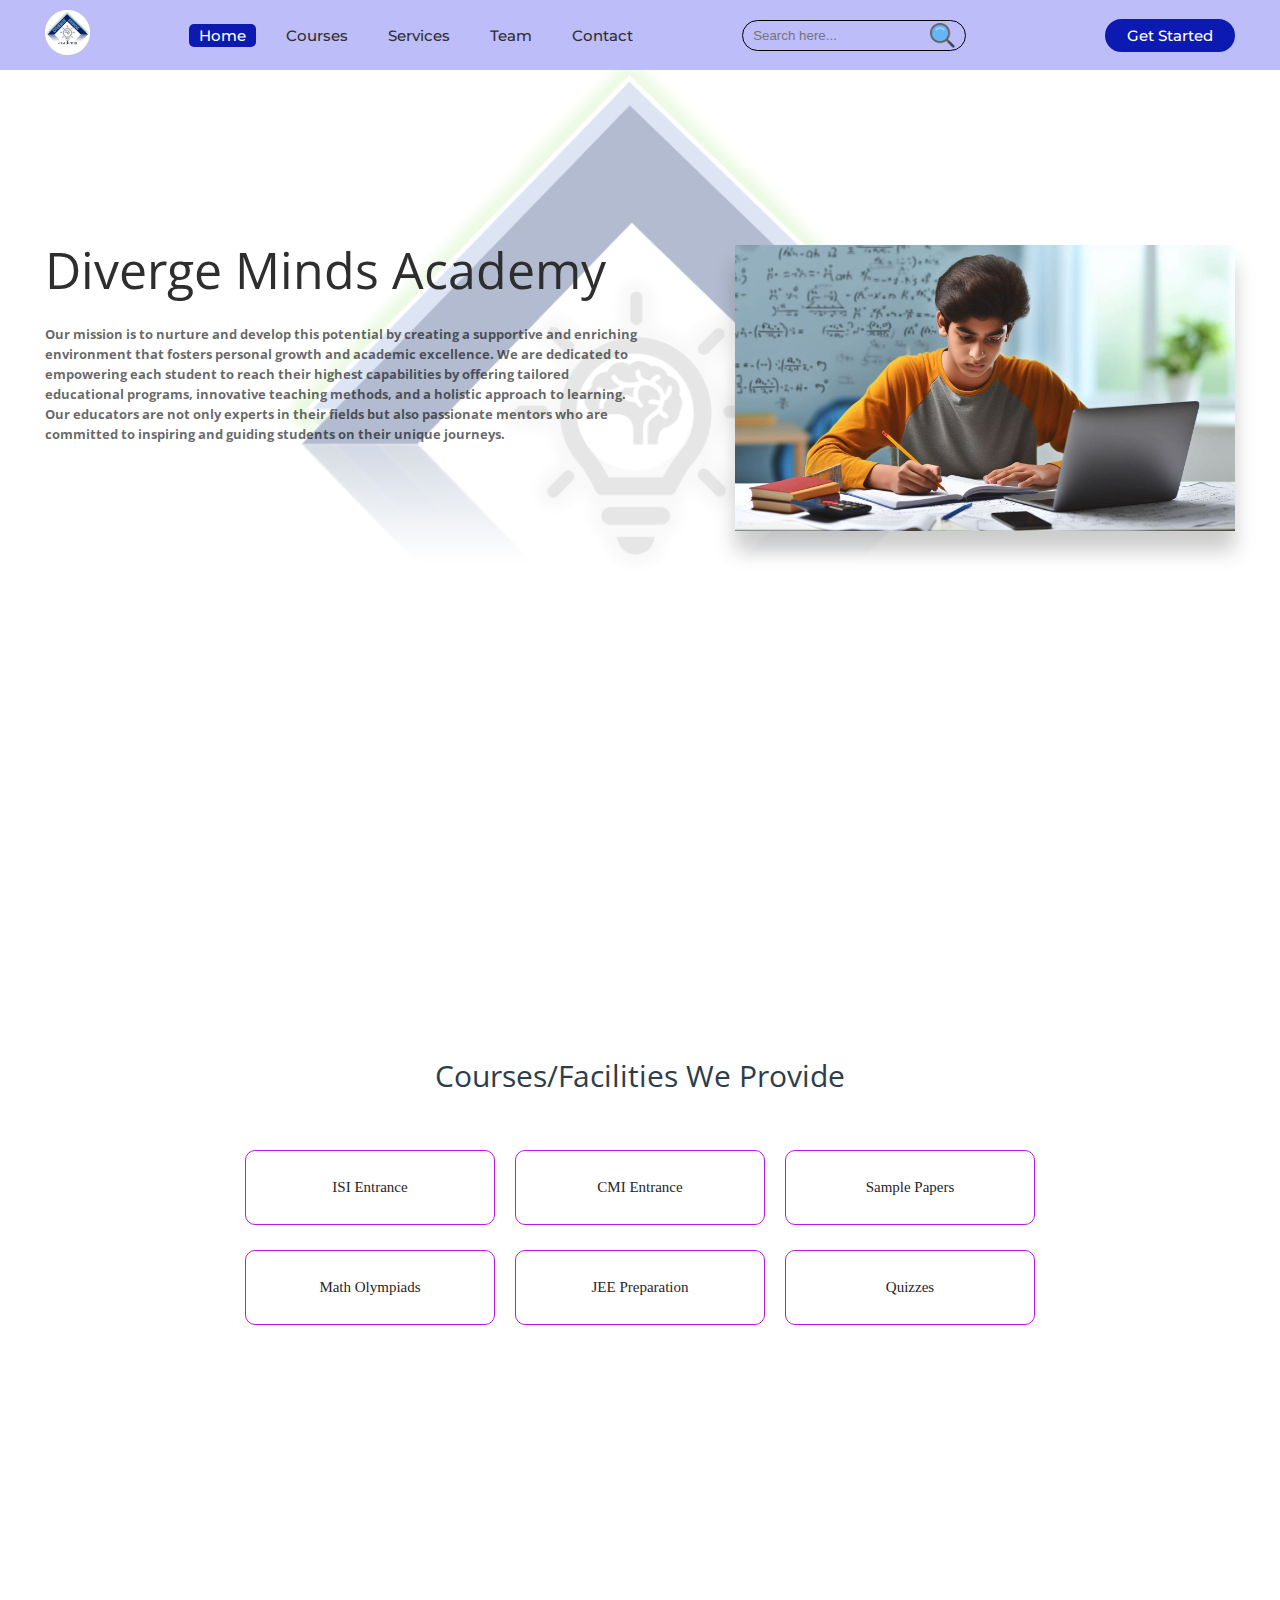
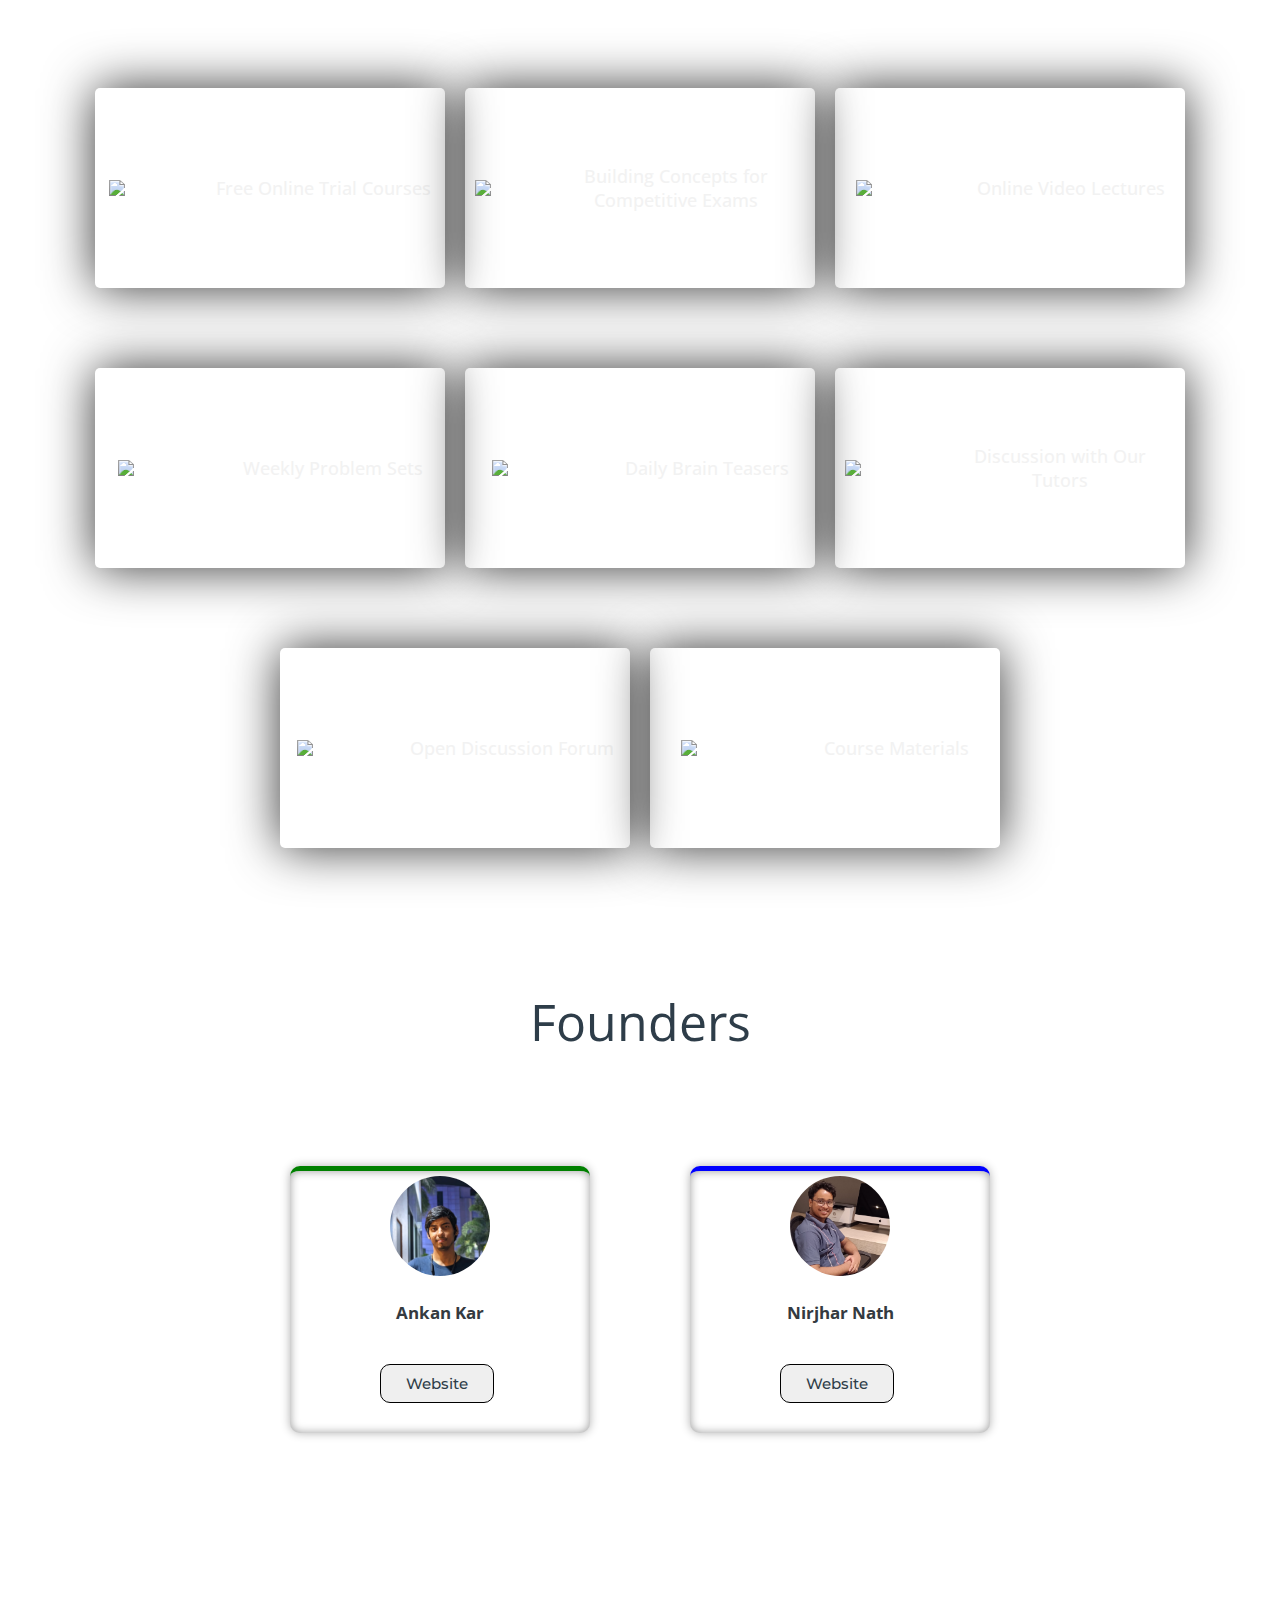
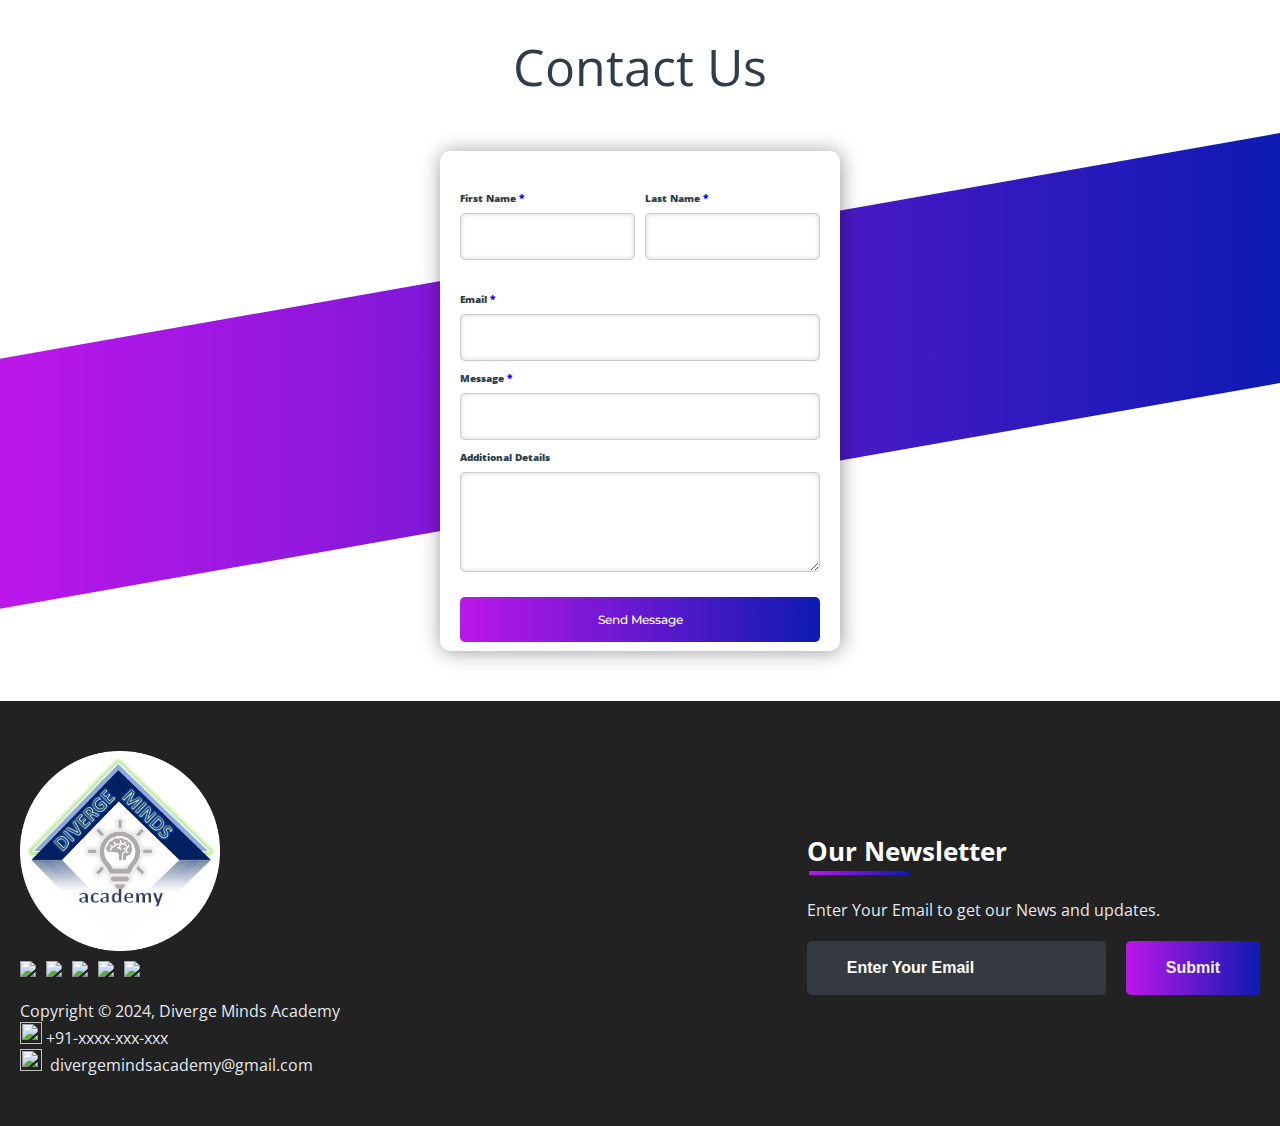
==== commit e9d0311a: "updated index.html" ====
--- a/index.html
+++ b/index.html
@@ -78,7 +78,7 @@
 				<li><a href="#contactus_section">Contact</a></li>
 			</ul>
 			<div class="srch"><input type="text" class="search" placeholder="Search here..."><img src="images/development/search-icon.png" alt="search" onclick=slide()></div>
-			<a class="get-started" href="login.html">Get Started</a>
+			<a class="get-started" href="https://forms.gle/RGhjmmsEFkusNJKN7" target="_blank">Get Started</a>
 			<img src="images/icon/menu-button.png" class="menu" onclick="sideMenu(0)" alt="menu">
 		</nav>
 		<div class="logo-container">
@@ -120,14 +120,14 @@
 	<br><br>
 	<div class="course">
 		<center><div class="course_box" id="courses_section">
-		<div class="det"><a href="subjects/jee.html"> ISI Entrance</a></div>
-		<div class="det"><a href="subjects/gate.html"> CMI Entrance</a></div>
-		<div class="det"><a href="subjects/jee.html#sample_papers"> Sample Papers</a></div>
+		<div class="det"><a href="https://forms.gle/RGhjmmsEFkusNJKN7" target="_blank"> ISI Entrance</a></div>
+		<div class="det"><a href="https://forms.gle/RGhjmmsEFkusNJKN7" target="_blank"> CMI Entrance</a></div>
+		<div class="det"><a href="https://forms.gle/RGhjmmsEFkusNJKN7" target="_blank"> Sample Papers</a></div>
 		</div></center>
 		<div class="course_box">
-		<div class="det"><a href="subjects/computer_courses.html#data"> Math Olympiads</a></div>
-		<div class="det"><a href="subjects/computer_courses.html#algo"> JEE Preparation</a></div>
-		<div class="det det-last"><a href="subjects/computer_courses.html#projects"> Quizzes</a></div>
+		<div class="det"><a href="https://forms.gle/RGhjmmsEFkusNJKN7" target="_blank"> Math Olympiads</a></div>
+		<div class="det"><a href="https://forms.gle/RGhjmmsEFkusNJKN7" target="_blank"> JEE Preparation</a></div>
+		<div class="det"><a href="https://forms.gle/RGhjmmsEFkusNJKN7" target="_blank"> Quizzes</a></div>
 		</div>
 	</div>
 
@@ -138,14 +138,14 @@
 		<div class="diffSection" id="services_section">
 		<center><p style="font-size: 50px; padding: 100px; padding-bottom: 40px; color: #fff;">Services</p></center>
 		</div>
-		<a href="subjects/computer_courses.html"><div class="s-card"><img src="images/icon/computer-courses.png"><p>Free Online Trial Courses</p></div></a>
-		<a href="subjects/jee.html"><div class="s-card"><img src="images/icon/brainbooster.png"><p>Building Concepts for Competitive Exams</p></div></a>
-		<a href="#"><div class="s-card"><img src="images/icon/online-tutorials.png"><p>Online Video Lectures</p></div></a>
-		<a href="subjects/jee.html#sample_papers"><div class="s-card"><img src="images/icon/papers.jpg"><p>Weekly Problem Sets</p></div></a>
-		<a href="#"><div class="s-card"><img src="images/icon/p3.png"><p>Daily Brain Teasers</p></div></a>
-		<a href="#contactus_section"><div class="s-card"><img src="images/icon/discussion.png"><p>Discussion with Our Tutors</p></div></a>
-		<a href="subjects/quiz.html"><div class="s-card"><img src="images/icon/q1.png"><p>Daily Brain Teasers</p></div></a>
-		<a href="#contactus_section"><div class="s-card"><img src="images/icon/help.png"><p>Course Materials</p></div></a>
+		<a href="get-back-soon.html"><div class="s-card"><img src="images/icon/free_online_trial_courses.png"><p>Free Online Trial Courses</p></div></a>
+		<a href="get-back-soon.html"><div class="s-card"><img src="images/icon/competitive_exams.png"><p>Building Concepts for Competitive Exams</p></div></a>
+		<a href="https://www.youtube.com/@DivergeMindsAcademy"><div class="s-card"><img src="images/icon/online_video_lectures.png"><p>Online Video Lectures</p></div></a>
+		<a href="get-back-soon.html"><div class="s-card"><img src="images/icon/weekly_problem_sets.png"><p>Weekly Problem Sets</p></div></a>
+		<a href="get-back-soon.html"><div class="s-card"><img src="images/icon/daily_brain_teasers.png"><p>Daily Brain Teasers</p></div></a>
+		<a href="get-back-soon.html"><div class="s-card"><img src="images/icon/discussion_with_tutors.png"><p>Discussion with Our Tutors</p></div></a>
+		<a href="get-back-soon.html"><div class="s-card"><img src="images/icon/open_discussion_forum.png"><p>Open Discussion Forum</p></div></a>
+		<a href="get-back-soon.html"><div class="s-card"><img src="images/icon/course_materials.png"><p>Course Materials</p></div></a>
 	</div>
 
 <!-- Founders -->
@@ -210,18 +210,18 @@
 	<footer>
 		<div class="footer-container">
 			<div class="left-col">
-				<img src="images/icon/logo - Copy.png" style="width: 200px;">
+				<img src="images/icon/main_justlogo.png" style="width: 200px;">
 				<div class="logo"></div>
 				<div class="social-media">
-					<a href="#"><img src="images/icon\fb.png"></a>
-					<a href="#"><img src="images/icon\insta.png"></a>
+					<a href="https://www.facebook.com/share/154oaBmdSX/"><img src="images/icon\fb.png"></a>
+					<a href="https://www.instagram.com/diverge_minds_academy/"><img src="images/icon\insta.png"></a>
 					<a href="#"><img src="images/icon\tt.png"></a>
-					<a href="#"><img src="images/icon\ytube.png"></a>
+					<a href="https://www.youtube.com/@DivergeMindsAcademy"><img src="images/icon\ytube.png"></a>
 					<a href="#"><img src="images/icon\linkedin.png"></a>
 				</div><br><br>
 				<p class="rights-text">Copyright © 2024, Diverge Minds Academy</p>
 				<!-- <br><p><img src="images/icon/location.png"> Chennai Mathematical Institute<br>SIPCOT IT Park, Siruseri - 603103</p><br> -->
-				<p><img src="images/icon/phone.png"> +91-xxxx-xxx-xxx<br><img src="images/icon/mail.png">&nbsp; divergemindsacademy@gmail.com</p>
+				<p><img src="images/icon/phone.png" width="22" height="22"> +91-xxxx-xxx-xxx<br><img src="images/icon/mail.png" width="22" height="22">&nbsp; divergemindsacademy@gmail.com</p>
 			</div>
 			<div class="right-col">
 				<h1 style="color: #fff">Our Newsletter</h1>
